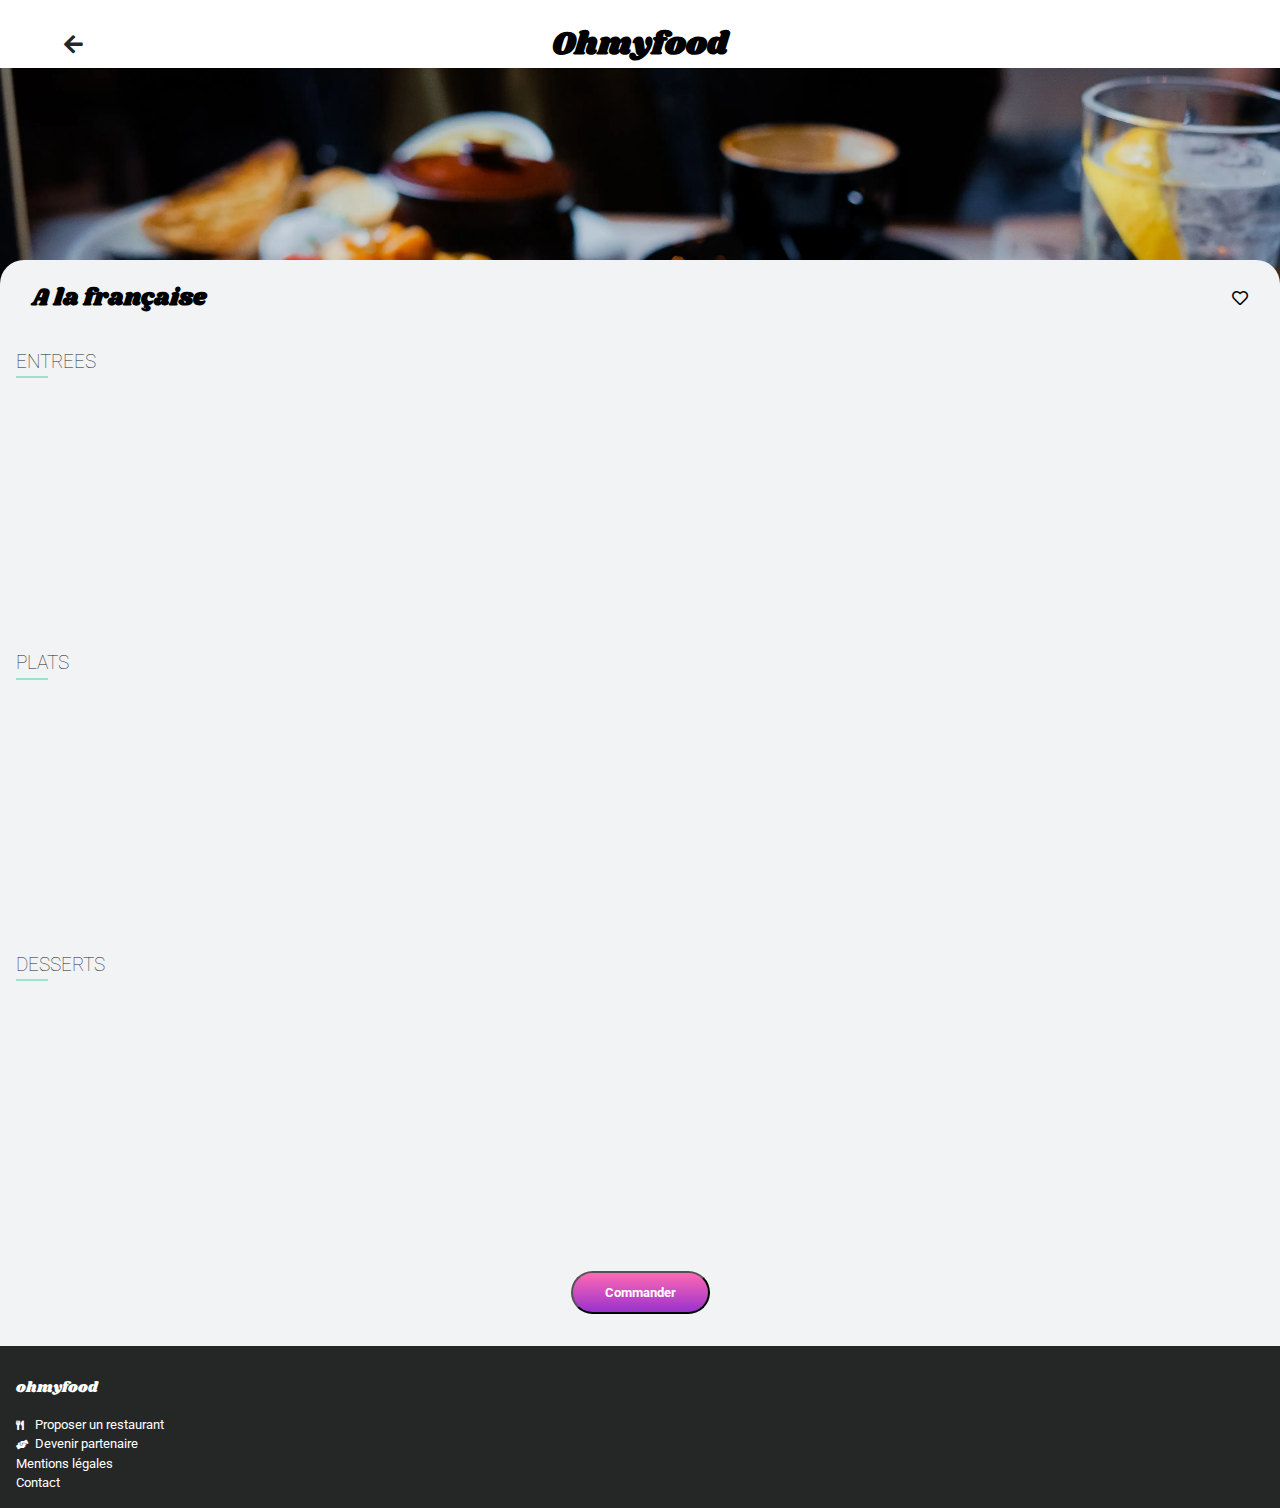
==== pages/menuFr.html @ 7b0df847 ":heavy_plus_sign: adding animations" ====
<!DOCTYPE html>
<html lang="fr">

<head>
    <meta charset="UTF-8" />
    <meta http-equiv="X-UA-Compatible" content="IE=edge" />
    <meta name="viewport" content="width=device-width, initial-scale=1.0" />
    <link rel="preconnect" href="https://fonts.googleapis.com">
    <link rel="preconnect" href="https://fonts.gstatic.com" crossorigin>
    <link href="https://fonts.googleapis.com/css2?family=Shrikhand&display=swap" rel="stylesheet">
    <link rel="stylesheet" href="https://cdnjs.cloudflare.com/ajax/libs/font-awesome/5.15.4/css/all.min.css"
        integrity="sha512-1ycn6IcaQQ40/MKBW2W4Rhis/DbILU74C1vSrLJxCq57o941Ym01SwNsOMqvEBFlcgUa6xLiPY/NS5R+E6ztJQ=="
        crossorigin="anonymous" referrerpolicy="no-referrer" />
    <link href="https://fonts.googleapis.com/css2?family=Roboto&family=Shrikhand&display=swap" rel="stylesheet">
    <title>Projet 3</title>
    <link rel="stylesheet" href="../assets/css/main.css" />
</head>

<body>
    <header class="hMenu">
        <a href="/"><i class="fas fa-arrow-left fa-lg"></i></a>
        <h1>Ohmyfood</h1>
    </header>
    <main>
    <section id="title">
        <img src="../assets/img/french.webp" alt="A la française"/>
        <div>
            <h2>A la française</h2>
            <i class="far fa-heart"></i>
        </div>
    </section>
    <section id="carte">
        <h3>ENTREES</h3>
        <div class="plat">
            <span>Tarte de poulpe acidulé</span>
            <div><p>Aux zests d'orange</p><span>25€</span></div>
        </div>
        <div class="plat">
            <span>Velouté de légumes d'antan</span>
            <div><p>Carotte, panais, topinambour</p><span>35€</span></div>
        </div>
        <div class="plat">
            <span>Soupe à l'oignon</span>
            <div><p>Revisitée</p><span>20€</span></div>
        </div>
        <h3>PLATS</h3>
        <div class="plat">
            <span>Coquille Saint-Jacques</span>
            <div><p>Accompagnées d'une purée de panais</p><span>40€</span></div>
        </div>
        <div class="plat">
            <span>Magret de canard</span>
            <div><p>Et parmentier de pommes de terre</p><span>35€</span></div>
        </div>
        <div class="plat">
            <span>Pigeonneau d'Ille-et-Vilaine</span>
            <div><p>Sur son lit de gnocchis aux légumes</p><span>44€</span></div>
        </div>
        <h3>DESSERTS</h3>
        <div class="plat">
            <span>Pétales de violettes glacés</span>
            <div><p>Et purée de noisettes</p><span>18€</span></div>
        </div>
        <div class="plat">
            <span>Fondant au chocolat</span>
            <div><p>Revisité</p><span>35€</span></div>
        </div>
        <div class="plat">
            <span>Millefeuille croustillant</span>
            <div><p>Myrtilles et pâte d'amande</p><span>23€</span></div>
        </div>
    </section>
    <section id="commande">
        <button>Commander</button>
    </section>
    </main>
    <footer>
        <h3>ohmyfood</h3>
        <div>
            <i class="fas fa-utensils fa-xs"></i>
            <a>Proposer un restaurant</a>
        </div>
        <div>
            <i class="fas fa-hands-helping fa-xs"></i>
            <a>Devenir partenaire</a>
        </div>
        <a>Mentions légales</a>
        <a>Contact</a>
    </footer>
</body>


</html>
---- assets/css/main.css ----
/* Color Definition */
/* Color definition */
/* Animations */
@-webkit-keyframes fade-in {
  to {
    -webkit-transform: translateY(0);
            transform: translateY(0);
    opacity: 1;
  }
}
@keyframes fade-in {
  to {
    -webkit-transform: translateY(0);
            transform: translateY(0);
    opacity: 1;
  }
}

@-webkit-keyframes spin {
  to {
    -webkit-transform: rotate(360deg);
            transform: rotate(360deg);
  }
}

@keyframes spin {
  to {
    -webkit-transform: rotate(360deg);
            transform: rotate(360deg);
  }
}

@-webkit-keyframes fade-out {
  99% {
    pointer-events: auto;
  }
  100% {
    pointer-events: none;
    opacity: 0;
  }
}

@keyframes fade-out {
  99% {
    pointer-events: auto;
  }
  100% {
    pointer-events: none;
    opacity: 0;
  }
}

* {
  font-family: Roboto;
}

body {
  margin: 0;
}

h1 {
  font-family: "Shrikhand";
  text-align: center;
}

button {
  text-decoration: none;
  border-radius: 32px;
  font-weight: bold;
  color: white;
  background-color: #9356dc;
  background: -webkit-gradient(linear, left top, left bottom, from(#ff69b4), to(#9932cc));
  background: linear-gradient(#ff69b4, #9932cc);
  padding: .75rem 2rem;
  margin-bottom: 2rem;
}

.spinning-loader {
  width: 100%;
  height: 100vh;
  background-color: red;
  position: fixed;
  top: 0;
  left: 0;
  z-index: 110;
  display: -webkit-box;
  display: -ms-flexbox;
  display: flex;
  -webkit-box-pack: center;
      -ms-flex-pack: center;
          justify-content: center;
  -webkit-box-align: center;
      -ms-flex-align: center;
          align-items: center;
  -webkit-animation: fade-out .5s 3s ease-out forwards;
          animation: fade-out .5s 3s ease-out forwards;
}

.spinning-loader::before {
  content: "";
  background-color: #9356dc;
  width: 2rem;
  height: 2rem;
  -webkit-animation: spin 2s infinite linear;
          animation: spin 2s infinite linear;
}

#choixResto {
  background-color: #f2f3f4;
  display: -webkit-box;
  display: -ms-flexbox;
  display: flex;
  -webkit-box-orient: vertical;
  -webkit-box-direction: normal;
      -ms-flex-direction: column;
          flex-direction: column;
  -webkit-box-pack: center;
      -ms-flex-pack: center;
          justify-content: center;
  -webkit-box-align: center;
      -ms-flex-align: center;
          align-items: center;
  text-align: center;
  width: 100%;
}

#choixResto div {
  display: -webkit-box;
  display: -ms-flexbox;
  display: flex;
  -webkit-box-pack: center;
      -ms-flex-pack: center;
          justify-content: center;
  -webkit-box-align: center;
      -ms-flex-align: center;
          align-items: center;
  background-color: #cacfd2;
  font-weight: bold;
  width: 100%;
}

#choixResto p {
  padding: 1rem;
}

#choixResto div i {
  margin-right: 0.5rem;
}

#choixResto .title {
  font-size: 2rem;
  font-weight: bold;
  margin: 2rem auto 0.5rem;
}

#fonctionnement {
  display: -webkit-box;
  display: -ms-flexbox;
  display: flex;
  -webkit-box-orient: vertical;
  -webkit-box-direction: normal;
      -ms-flex-direction: column;
          flex-direction: column;
  -webkit-box-pack: center;
      -ms-flex-pack: center;
          justify-content: center;
}

#fonctionnement h2 {
  font-size: 2rem;
  font-weight: bold;
  margin: 2rem 2rem 0.5rem 1rem;
}

#fonctionnement div {
  position: relative;
  display: -webkit-box;
  display: -ms-flexbox;
  display: flex;
  -webkit-box-pack: center;
      -ms-flex-pack: center;
          justify-content: center;
  -webkit-box-align: center;
      -ms-flex-align: center;
          align-items: center;
  background-color: #f2f3f4;
  -webkit-box-shadow: 10px 5px 5px #cacfd2;
          box-shadow: 10px 5px 5px #cacfd2;
  border-radius: 24px;
  width: 80%;
  height: 5rem;
  margin: 0 auto;
  margin-bottom: 2rem;
  padding: 0 0.5rem;
}

#fonctionnement .etape {
  width: 15rem;
}

#fonctionnement .num {
  position: absolute;
  top: 13%;
  left: -5%;
  color: white;
  background-color: #9356dc;
  display: -webkit-box;
  display: -ms-flexbox;
  display: flex;
  -webkit-box-pack: center;
      -ms-flex-pack: center;
          justify-content: center;
  -webkit-box-align: center;
      -ms-flex-align: center;
          align-items: center;
  width: 2rem;
  height: 2rem;
  border-radius: 24px;
}

#fonctionnement div:hover {
  background-color: #f2eafb;
}

#fonctionnement div:hover i {
  color: #9356dc;
}

#fonctionnement div i {
  color: grey;
  margin: 0 1rem 0 1.5rem;
}

#restaurants {
  background-color: #f2f3f4;
  display: -webkit-box;
  display: -ms-flexbox;
  display: flex;
  -webkit-box-orient: vertical;
  -webkit-box-direction: normal;
      -ms-flex-direction: column;
          flex-direction: column;
  padding: 0 1rem;
}

#restaurants a {
  text-decoration: none;
  color: black;
}

#restaurants .item {
  width: 100%;
  margin: 0 auto 1.5rem;
  border-radius: 16px;
  background-color: white;
  line-height: 1;
  position: relative;
}

#restaurants .item > div {
  display: -webkit-box;
  display: -ms-flexbox;
  display: flex;
  padding: .5rem;
  -webkit-box-pack: justify;
      -ms-flex-pack: justify;
          justify-content: space-between;
  -webkit-box-align: center;
      -ms-flex-align: center;
          align-items: center;
}

#restaurants .item > div p {
  margin: .5rem;
}

#restaurants .item > div .far:hover {
  color: #9356dc;
}

#restaurants .item > div div {
  display: -webkit-box;
  display: -ms-flexbox;
  display: flex;
  -webkit-box-orient: vertical;
  -webkit-box-direction: normal;
      -ms-flex-direction: column;
          flex-direction: column;
}

#restaurants .item > div div a {
  margin: .5rem;
}

#restaurants .item img {
  width: 100%;
  margin: 0 auto;
  border-top-left-radius: 16px;
  border-top-right-radius: 16px;
  height: 12rem;
  -o-object-fit: cover;
     object-fit: cover;
  z-index: 10;
}

#restaurants .item .new {
  position: absolute;
  top: .5rem;
  right: 1rem;
  width: 5rem;
  height: 1rem;
  background-color: #99E2D0;
  color: green;
  display: -webkit-box;
  display: -ms-flexbox;
  display: flex;
  -webkit-box-pack: center;
      -ms-flex-pack: center;
          justify-content: center;
  z-index: 100;
  border-radius: 6px;
}

#restaurants .item .nom {
  font-weight: bold;
}

.hMenu {
  position: relative;
}

.hMenu a {
  color: #252727;
}

.hMenu i {
  position: absolute;
  top: 30%;
  left: 5%;
}

#title {
  position: relative;
}

#title div {
  display: -webkit-box;
  display: -ms-flexbox;
  display: flex;
  -webkit-box-align: center;
      -ms-flex-align: center;
          align-items: center;
  -webkit-box-pack: justify;
      -ms-flex-pack: justify;
          justify-content: space-between;
  margin-top: 12rem;
  padding: 0 2rem;
  border-top-left-radius: 24px;
  border-top-right-radius: 24px;
  background-color: #f2f3f4;
}

#title img {
  position: absolute;
  top: -12rem;
  z-index: -1;
  width: 100%;
  height: auto;
}

#title h2 {
  font-family: "Shrikhand";
}

#carte {
  background-color: #f2f3f4;
  padding: 1rem;
}

#carte h3 {
  margin: 0;
  font-weight: lighter;
  color: #252727;
}

#carte h3::after {
  display: block;
  content: "";
  width: 2rem;
  height: 2px;
  background-color: #99E2D0;
  margin: .2rem 0 1rem;
}

#carte .plat {
  -webkit-transform: translateY(-5px);
          transform: translateY(-5px);
  opacity: 0;
  -webkit-animation: fade-in .6s ease-out forwards;
          animation: fade-in .6s ease-out forwards;
}

#carte .plat:nth-of-type(1) {
  -webkit-animation-delay: 0.15s;
          animation-delay: 0.15s;
}

#carte .plat:nth-of-type(2) {
  -webkit-animation-delay: 0.3s;
          animation-delay: 0.3s;
}

#carte .plat:nth-of-type(3) {
  -webkit-animation-delay: 0.45s;
          animation-delay: 0.45s;
}

#carte .plat:nth-of-type(4) {
  -webkit-animation-delay: 0.6s;
          animation-delay: 0.6s;
}

#carte .plat:nth-of-type(5) {
  -webkit-animation-delay: 0.75s;
          animation-delay: 0.75s;
}

#carte .plat:nth-of-type(6) {
  -webkit-animation-delay: 0.9s;
          animation-delay: 0.9s;
}

#carte .plat:nth-of-type(7) {
  -webkit-animation-delay: 1.05s;
          animation-delay: 1.05s;
}

#carte .plat:nth-of-type(8) {
  -webkit-animation-delay: 1.2s;
          animation-delay: 1.2s;
}

#carte .plat:nth-of-type(9) {
  -webkit-animation-delay: 1.35s;
          animation-delay: 1.35s;
}

#carte .plat:nth-of-type(10) {
  -webkit-animation-delay: 1.5s;
          animation-delay: 1.5s;
}

#carte .plat:nth-of-type(11) {
  -webkit-animation-delay: 1.65s;
          animation-delay: 1.65s;
}

#carte .plat:nth-of-type(12) {
  -webkit-animation-delay: 1.8s;
          animation-delay: 1.8s;
}

#carte .plat:nth-of-type(13) {
  -webkit-animation-delay: 1.95s;
          animation-delay: 1.95s;
}

#carte .plat:nth-of-type(14) {
  -webkit-animation-delay: 2.1s;
          animation-delay: 2.1s;
}

#carte .plat:nth-of-type(15) {
  -webkit-animation-delay: 2.25s;
          animation-delay: 2.25s;
}

#carte > div {
  background-color: #fff;
  border-radius: 16px;
  padding: 1rem;
  margin-bottom: 1rem;
}

#carte > div span {
  font-weight: bold;
}

#carte > div > div {
  display: -webkit-box;
  display: -ms-flexbox;
  display: flex;
  -webkit-box-align: center;
      -ms-flex-align: center;
          align-items: center;
  -webkit-box-pack: justify;
      -ms-flex-pack: justify;
          justify-content: space-between;
}

#carte > div > div p {
  margin: 0;
  color: #252727;
  overflow: hidden;
  white-space: nowrap;
  text-overflow: ellipsis;
}

#commande {
  background-color: #f2f3f4;
  display: -webkit-box;
  display: -ms-flexbox;
  display: flex;
  -webkit-box-pack: center;
      -ms-flex-pack: center;
          justify-content: center;
}

footer {
  display: -webkit-box;
  display: -ms-flexbox;
  display: flex;
  -webkit-box-orient: vertical;
  -webkit-box-direction: normal;
      -ms-flex-direction: column;
          flex-direction: column;
  font-size: 0.8rem;
  line-height: 1.5;
  padding: 1rem;
  background-color: #252727;
  color: white;
}

footer h3 {
  margin-bottom: 1rem;
  font-family: "Shrikhand";
  font-weight: 100;
}

footer .fas {
  width: 1rem;
}

.step-list__item--red {
  color: red;
}
/*# sourceMappingURL=main.css.map */
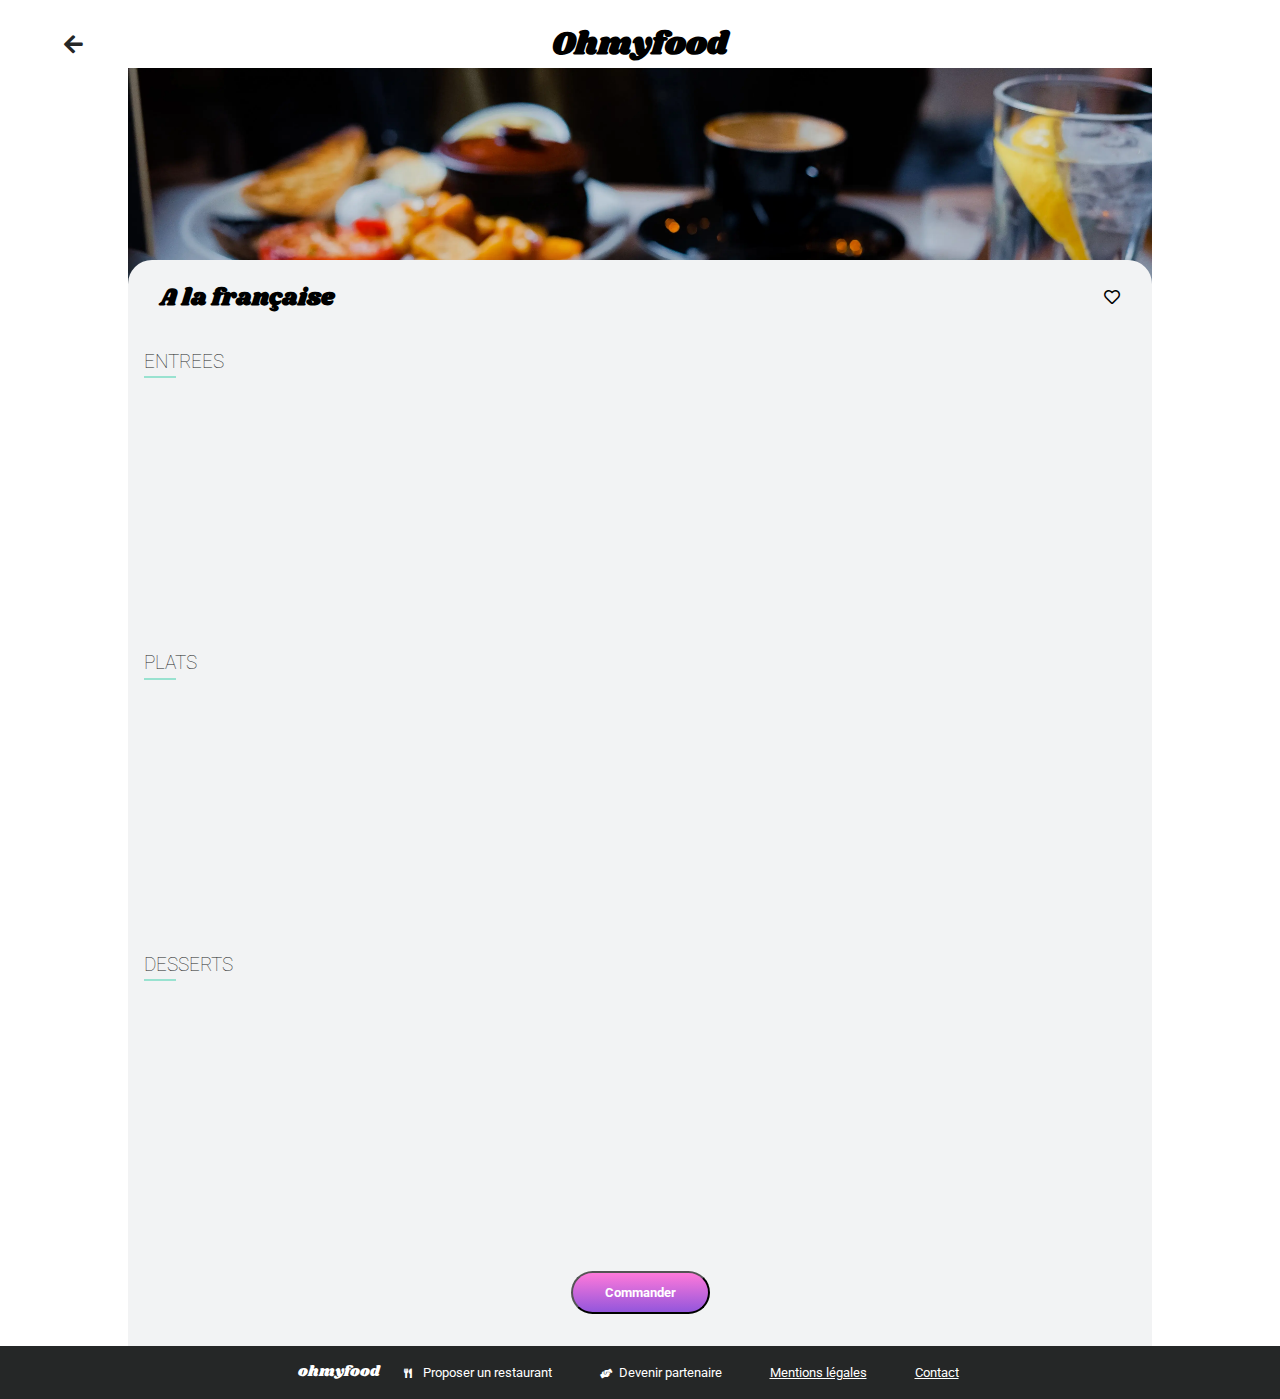
==== commit cdd3dea9: ":heavy_plus_sign: adding like animation" ====
--- a/pages/menuFr.html
+++ b/pages/menuFr.html
@@ -26,7 +26,14 @@
         <img src="../assets/img/french.webp" alt="A la française"/>
         <div>
             <h2>A la française</h2>
-            <i class="far fa-heart"></i>
+            <!-- <i class="far fa-heart"></i> -->
+            <input type="checkbox" id="changeHeartFr">
+            <label for="changeHeartFr" class="icoheartV">
+                <i class="far fa-heart"></i>
+            </label>
+            <label for="changeHeartFr" class="icoheartP">
+                <i class="fas fa-heart"></i>
+            </label>
         </div>
     </section>
     <section id="carte">
@@ -85,7 +92,7 @@
             <a>Devenir partenaire</a>
         </div>
         <a>Mentions légales</a>
-        <a>Contact</a>
+        <a href="mailto:votreadresse@mail.fr">Contact</a>
     </footer>
 </body>
 
--- a/assets/css/main.css
+++ b/assets/css/main.css
@@ -67,18 +67,23 @@
   text-decoration: none;
   border-radius: 32px;
   font-weight: bold;
-  color: white;
+  color: #fff;
   background-color: #9356dc;
-  background: -webkit-gradient(linear, left top, left bottom, from(#ff69b4), to(#9932cc));
-  background: linear-gradient(#ff69b4, #9932cc);
+  background: -webkit-gradient(linear, left top, left bottom, from(#ff79da), to(#9356dc));
+  background: linear-gradient(#ff79da, #9356dc);
   padding: .75rem 2rem;
   margin-bottom: 2rem;
+  cursor: pointer;
+}
+
+button:hover {
+  background: #ff7cdb;
 }
 
 .spinning-loader {
   width: 100%;
   height: 100vh;
-  background-color: red;
+  background-color: #c9abee;
   position: fixed;
   top: 0;
   left: 0;
@@ -192,6 +197,7 @@
   margin: 0 auto;
   margin-bottom: 2rem;
   padding: 0 0.5rem;
+  cursor: pointer;
 }
 
 #fonctionnement .etape {
@@ -200,8 +206,11 @@
 
 #fonctionnement .num {
   position: absolute;
-  top: 13%;
-  left: -5%;
+  top: 50%;
+  left: 0;
+  margin: 0;
+  -webkit-transform: translate(-50%, -50%);
+          transform: translate(-50%, -50%);
   color: white;
   background-color: #9356dc;
   display: -webkit-box;
@@ -229,6 +238,35 @@
 #fonctionnement div i {
   color: grey;
   margin: 0 1rem 0 1.5rem;
+}
+
+.icoheartP {
+  display: none;
+}
+
+.far:hover {
+  color: #9356dc;
+  cursor: pointer;
+}
+
+.fa-heart:hover {
+  color: #9356dc;
+}
+
+#changeHeartGout, #changeHeartNote, #changeHeartFr, #changeHeartSens {
+  display: none;
+}
+
+#changeHeartGout:checked + .icoheartV, #changeHeartNote:checked + .icoheartV, #changeHeartFr:checked + .icoheartV, #changeHeartSens:checked + .icoheartV {
+  display: none;
+}
+
+#changeHeartGout:checked + .icoheartV + .icoheartP, #changeHeartNote:checked + .icoheartV + .icoheartP, #changeHeartFr:checked + .icoheartV + .icoheartP, #changeHeartSens:checked + .icoheartV + .icoheartP {
+  display: block;
+}
+
+#changeHeartGout:checked + .icoheartP, #changeHeartNote:checked + .icoheartP, #changeHeartFr:checked + .icoheartP, #changeHeartSens:checked + .icoheartP {
+  display: block;
 }
 
 #restaurants {
@@ -274,7 +312,7 @@
   margin: .5rem;
 }
 
-#restaurants .item > div .far:hover {
+#restaurants .item > div .fas {
   color: #9356dc;
 }
 
@@ -325,6 +363,27 @@
   font-weight: bold;
 }
 
+@media (min-width: 980px) {
+  main {
+    width: 100%;
+    margin: 0 auto;
+  }
+  section {
+    width: auto;
+    margin: 0 10%;
+  }
+  #fonctionnement {
+    margin: 0 20%;
+  }
+  #choixResto {
+    width: 100%;
+    margin: 0;
+  }
+  #restaurants {
+    border-radius: 24px;
+  }
+}
+
 .hMenu {
   position: relative;
 }
@@ -541,7 +600,33 @@
   width: 1rem;
 }
 
+footer a {
+  color: #fff;
+}
+
+@media (min-width: 980px) {
+  footer {
+    -webkit-box-orient: horizontal;
+    -webkit-box-direction: normal;
+        -ms-flex-direction: row;
+            flex-direction: row;
+    -webkit-box-pack: center;
+        -ms-flex-pack: center;
+            justify-content: center;
+    -webkit-box-align: center;
+        -ms-flex-align: center;
+            align-items: center;
+    padding: 0;
+  }
+  footer > div, footer > a {
+    margin: 0 1.5rem;
+  }
+  footer > a {
+    text-decoration: underline;
+  }
+}
+
 .step-list__item--red {
-  color: red;
+  color: #ff79da;
 }
 /*# sourceMappingURL=main.css.map */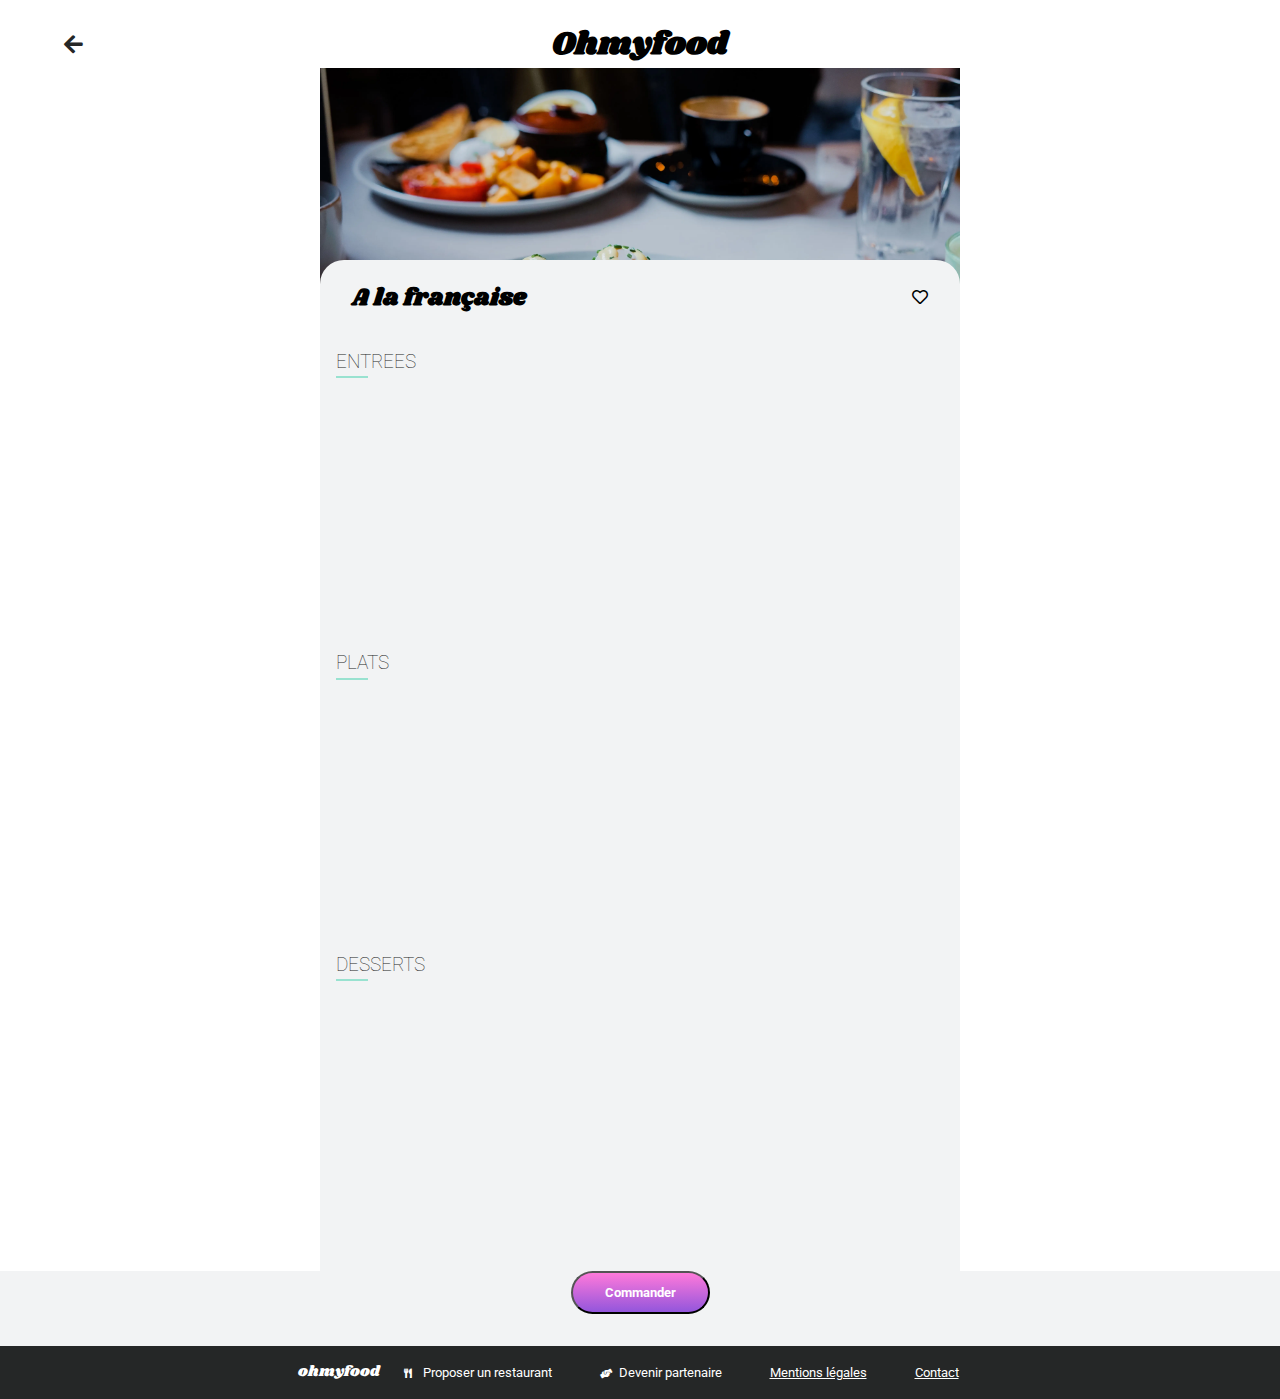
==== commit 471f8513: ":lipstick: last css changes before review" ====
--- a/pages/menuFr.html
+++ b/pages/menuFr.html
@@ -26,7 +26,6 @@
         <img src="../assets/img/french.webp" alt="A la française"/>
         <div>
             <h2>A la française</h2>
-            <!-- <i class="far fa-heart"></i> -->
             <input type="checkbox" id="changeHeartFr">
             <label for="changeHeartFr" class="icoheartV">
                 <i class="far fa-heart"></i>
@@ -39,47 +38,101 @@
     <section id="carte">
         <h3>ENTREES</h3>
         <div class="plat">
-            <span>Tarte de poulpe acidulé</span>
-            <div><p>Aux zests d'orange</p><span>25€</span></div>
+            <div class="plat-content">
+                <div class="description">
+                    <span>Tartare de poulpe acidulé</span>
+                    <p>Aux zests d'orange</p>
+                </div>
+                <span class="price">25€</span>
+            </div>
+            <div class="animCheck"><i class="fas fa-check-circle"></i></div>
         </div>
         <div class="plat">
-            <span>Velouté de légumes d'antan</span>
-            <div><p>Carotte, panais, topinambour</p><span>35€</span></div>
+            <div class="plat-content">
+                <div class="description">
+                    <span>Velouté de légumes d'antan</span>
+                    <p>Carotte, panais, topinambour</p>
+                </div>
+                <span class="price">35€</span>
+            </div>
+            <div class="animCheck"><i class="fas fa-check-circle"></i></div>
         </div>
         <div class="plat">
-            <span>Soupe à l'oignon</span>
-            <div><p>Revisitée</p><span>20€</span></div>
+            <div class="plat-content">
+                <div class="description">
+                    <span>Soupe à l'oignon</span>
+                    <p>Revisitée</p>
+                </div>
+                <span class="price">20€</span>
+            </div>
+            <div class="animCheck"><i class="fas fa-check-circle"></i></div>
         </div>
         <h3>PLATS</h3>
         <div class="plat">
-            <span>Coquille Saint-Jacques</span>
-            <div><p>Accompagnées d'une purée de panais</p><span>40€</span></div>
+            <div class="plat-content">
+                <div class="description">
+                    <span>Coquilles Saint-Jacques</span>
+                    <p>Accompagné d'une purée de panais</p>
+                </div>
+                <span class="price">40€</span>
+            </div>
+            <div class="animCheck"><i class="fas fa-check-circle"></i></div>
         </div>
         <div class="plat">
-            <span>Magret de canard</span>
-            <div><p>Et parmentier de pommes de terre</p><span>35€</span></div>
+            <div class="plat-content">
+                <div class="description">
+                    <span>Magret de canard</span>
+                    <p>Et parmentier de pommes de terre</p>
+                </div>
+                <span class="price">35€</span>
+            </div>
+            <div class="animCheck"><i class="fas fa-check-circle"></i></div>
         </div>
         <div class="plat">
-            <span>Pigeonneau d'Ille-et-Vilaine</span>
-            <div><p>Sur son lit de gnocchis aux légumes</p><span>44€</span></div>
+            <div class="plat-content">
+                <div class="description">
+                    <span>Pigeonneau d'Ille-et-Vilaine</span>
+                    <p>Sur son lit de gnocchis aux légumes</p>
+                </div>
+                <span class="price">44€</span>
+            </div>
+            <div class="animCheck"><i class="fas fa-check-circle"></i></div>
         </div>
         <h3>DESSERTS</h3>
         <div class="plat">
-            <span>Pétales de violettes glacés</span>
-            <div><p>Et purée de noisettes</p><span>18€</span></div>
+            <div class="plat-content">
+                <div class="description">
+                    <span>Pétales de vilettes glacés</span>
+                    <p>Et purée de noisettes</p>
+                </div>
+                <span class="price">18€</span>
+            </div>
+            <div class="animCheck"><i class="fas fa-check-circle"></i></div>
         </div>
         <div class="plat">
-            <span>Fondant au chocolat</span>
-            <div><p>Revisité</p><span>35€</span></div>
+            <div class="plat-content">
+                <div class="description">
+                    <span>Fondant au chocolat</span>
+                    <p>Revisité</p>
+                </div>
+                <span class="price">22€</span>
+            </div>
+            <div class="animCheck"><i class="fas fa-check-circle"></i></div>
         </div>
         <div class="plat">
-            <span>Millefeuille croustillant</span>
-            <div><p>Myrtilles et pâte d'amande</p><span>23€</span></div>
+            <div class="plat-content">
+                <div class="description">
+                    <span>Millefeuille croustillant</span>
+                    <p>Myrtilles et pâte d'amande</p>
+                </div>
+                <span class="price">23€</span>
+            </div>
+            <div class="animCheck"><i class="fas fa-check-circle"></i></div>
         </div>
     </section>
-    <section id="commande">
+    <div id="commande">
         <button>Commander</button>
-    </section>
+    </div>
     </main>
     <footer>
         <h3>ohmyfood</h3>
--- a/assets/css/main.css
+++ b/assets/css/main.css
@@ -103,7 +103,9 @@
 
 .spinning-loader::before {
   content: "";
-  background-color: #9356dc;
+  border: 4px solid #9356dc;
+  border-bottom: 4px solid transparent;
+  border-radius: 50%;
   width: 2rem;
   height: 2rem;
   -webkit-animation: spin 2s infinite linear;
@@ -193,6 +195,7 @@
           box-shadow: 10px 5px 5px #cacfd2;
   border-radius: 24px;
   width: 80%;
+  max-width: 30rem;
   height: 5rem;
   margin: 0 auto;
   margin-bottom: 2rem;
@@ -370,10 +373,7 @@
   }
   section {
     width: auto;
-    margin: 0 10%;
-  }
-  #fonctionnement {
-    margin: 0 20%;
+    margin: 0 25%;
   }
   #choixResto {
     width: 100%;
@@ -452,11 +452,32 @@
 }
 
 #carte .plat {
-  -webkit-transform: translateY(-5px);
-          transform: translateY(-5px);
   opacity: 0;
   -webkit-animation: fade-in .6s ease-out forwards;
           animation: fade-in .6s ease-out forwards;
+  -webkit-transform: translateY(-5px);
+          transform: translateY(-5px);
+  color: black;
+  background-color: #fff;
+  border-radius: 24px;
+  margin-bottom: 1rem;
+  display: -webkit-box;
+  display: -ms-flexbox;
+  display: flex;
+  -webkit-box-align: stretch;
+      -ms-flex-align: stretch;
+          align-items: stretch;
+  overflow: hidden;
+  cursor: pointer;
+}
+
+#carte .plat span {
+  font-weight: bold;
+}
+
+#carte .plat .price {
+  -ms-flex-item-align: end;
+      align-self: flex-end;
 }
 
 #carte .plat:nth-of-type(1) {
@@ -534,35 +555,72 @@
           animation-delay: 2.25s;
 }
 
-#carte > div {
-  background-color: #fff;
-  border-radius: 16px;
+#carte .plat .plat-content {
+  position: relative;
+  display: -webkit-box;
+  display: -ms-flexbox;
+  display: flex;
+  -webkit-box-align: start;
+      -ms-flex-align: start;
+          align-items: flex-start;
+  overflow: hidden;
   padding: 1rem;
-  margin-bottom: 1rem;
-}
-
-#carte > div span {
-  font-weight: bold;
-}
-
-#carte > div > div {
-  display: -webkit-box;
-  display: -ms-flexbox;
-  display: flex;
-  -webkit-box-align: center;
-      -ms-flex-align: center;
-          align-items: center;
-  -webkit-box-pack: justify;
-      -ms-flex-pack: justify;
-          justify-content: space-between;
-}
-
-#carte > div > div p {
+  -webkit-box-flex: 1;
+      -ms-flex: 1;
+          flex: 1;
+}
+
+#carte .plat .plat-content .description {
+  max-width: 90%;
+}
+
+#carte .plat .plat-content .description p {
   margin: 0;
-  color: #252727;
   overflow: hidden;
   white-space: nowrap;
   text-overflow: ellipsis;
+  width: 100%;
+}
+
+#carte .plat .plat-content .price {
+  margin-left: auto;
+  display: block;
+}
+
+#carte .plat .animCheck {
+  width: 0;
+  background-color: #99E2D0;
+  color: #fff;
+  display: -webkit-box;
+  display: -ms-flexbox;
+  display: flex;
+  -webkit-box-align: center;
+      -ms-flex-align: center;
+          align-items: center;
+  -webkit-box-pack: center;
+      -ms-flex-pack: center;
+          justify-content: center;
+  font-size: 1.7rem;
+  -webkit-transition: width .3s;
+  transition: width .3s;
+}
+
+#carte .plat .animCheck i {
+  -webkit-transition: -webkit-transform .6s;
+  transition: -webkit-transform .6s;
+  transition: transform .6s;
+  transition: transform .6s, -webkit-transform .6s;
+  -webkit-transform: rotate(0);
+          transform: rotate(0);
+}
+
+#carte .plat:hover .animCheck {
+  width: 4rem;
+}
+
+#carte .plat:hover .animCheck i {
+  -webkit-transform: rotate(360deg);
+          transform: rotate(360deg);
 }
 
 #commande {
@@ -587,7 +645,7 @@
   line-height: 1.5;
   padding: 1rem;
   background-color: #252727;
-  color: white;
+  color: #fff;
 }
 
 footer h3 {
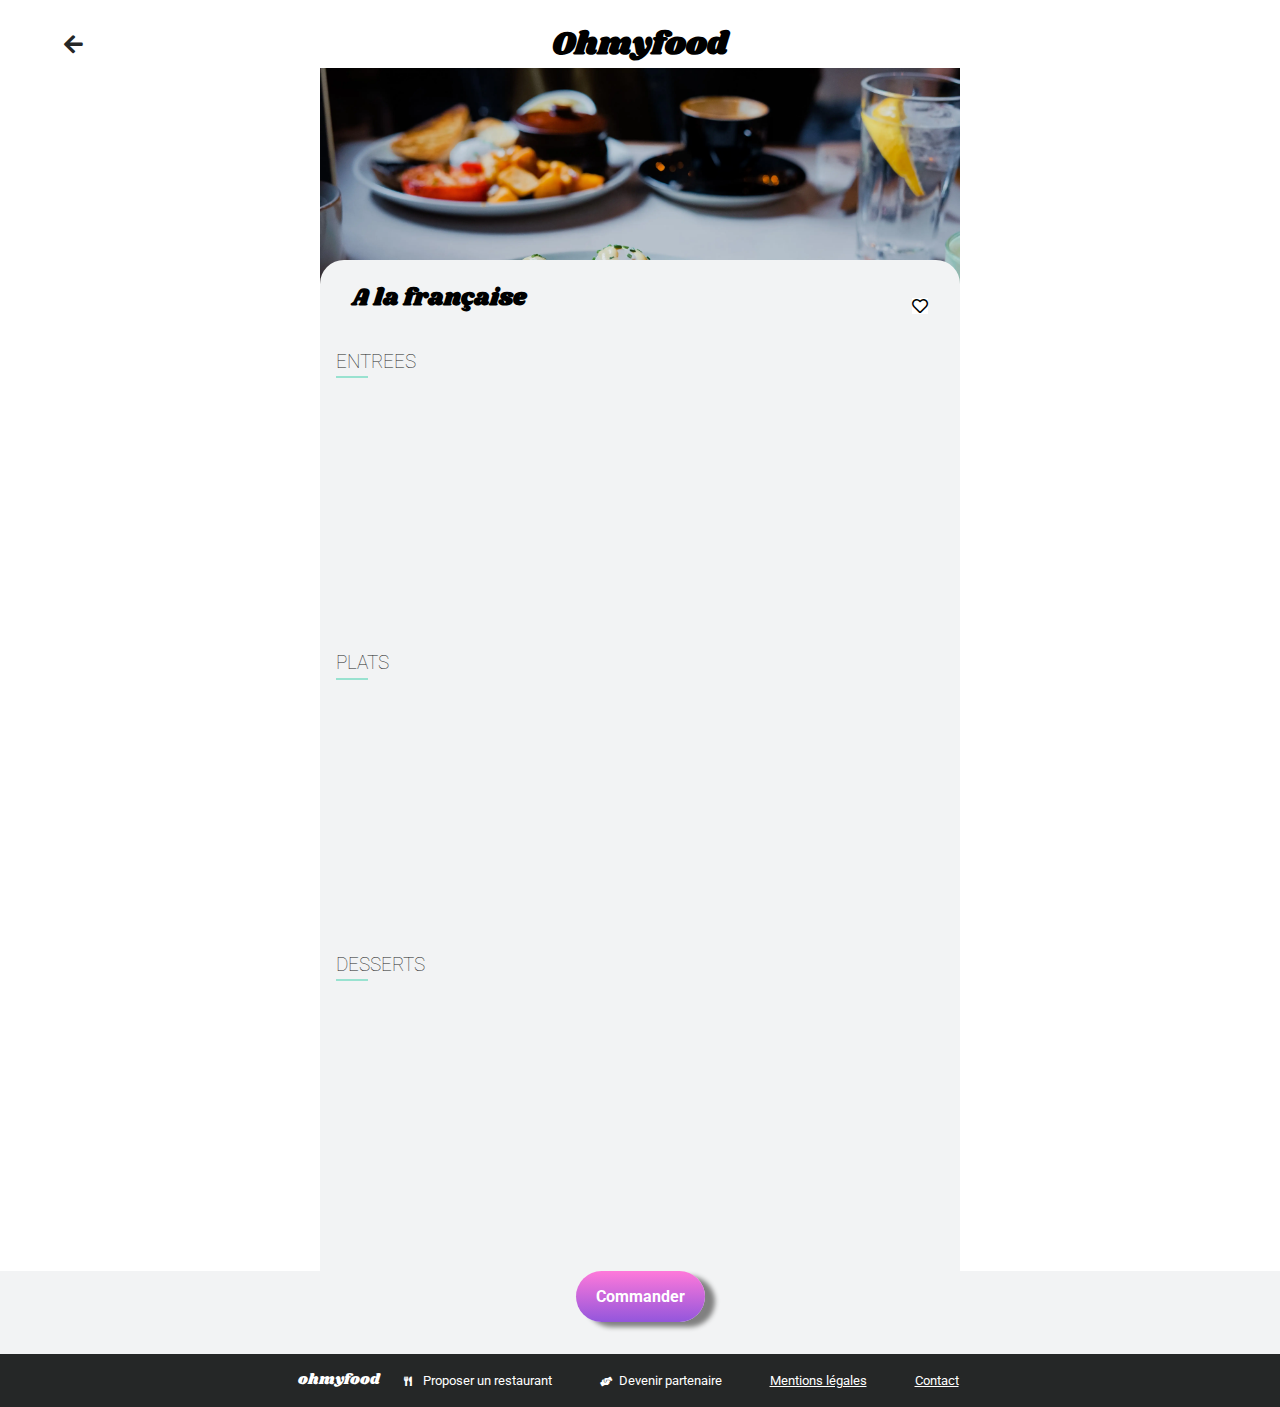
==== commit 0850c412: ":lipstick: last changes button details" ====
--- a/pages/menuFr.html
+++ b/pages/menuFr.html
@@ -18,7 +18,7 @@
 
 <body>
     <header class="hMenu">
-        <a href="/"><i class="fas fa-arrow-left fa-lg"></i></a>
+        <a href="/LydericHancelin_3_27102021/"><i class="fas fa-arrow-left fa-lg"></i></a>
         <h1>Ohmyfood</h1>
     </header>
     <main>
@@ -27,10 +27,8 @@
         <div>
             <h2>A la française</h2>
             <input type="checkbox" id="changeHeartFr">
-            <label for="changeHeartFr" class="icoheartV">
+            <label for="changeHeartFr" class="icoheart">
                 <i class="far fa-heart"></i>
-            </label>
-            <label for="changeHeartFr" class="icoheartP">
                 <i class="fas fa-heart"></i>
             </label>
         </div>
@@ -131,7 +129,7 @@
         </div>
     </section>
     <div id="commande">
-        <button>Commander</button>
+        <div class="bouton">Commander</div>
     </div>
     </main>
     <footer>
--- a/assets/css/main.css
+++ b/assets/css/main.css
@@ -61,23 +61,6 @@
 h1 {
   font-family: "Shrikhand";
   text-align: center;
-}
-
-button {
-  text-decoration: none;
-  border-radius: 32px;
-  font-weight: bold;
-  color: #fff;
-  background-color: #9356dc;
-  background: -webkit-gradient(linear, left top, left bottom, from(#ff79da), to(#9356dc));
-  background: linear-gradient(#ff79da, #9356dc);
-  padding: .75rem 2rem;
-  margin-bottom: 2rem;
-  cursor: pointer;
-}
-
-button:hover {
-  background: #ff7cdb;
 }
 
 .spinning-loader {
@@ -110,6 +93,27 @@
   height: 2rem;
   -webkit-animation: spin 2s infinite linear;
           animation: spin 2s infinite linear;
+}
+
+.bouton {
+  text-decoration: none;
+  border-radius: 32px;
+  -webkit-box-shadow: 10px 5px 5px gray;
+          box-shadow: 10px 5px 5px gray;
+  font-weight: bold;
+  color: #fff;
+  background-color: #9356dc;
+  background: -webkit-gradient(linear, left top, left bottom, from(#ff79da), to(#9356dc));
+  background: linear-gradient(#ff79da, #9356dc);
+  padding: 1rem 1.25rem;
+  margin-bottom: 2rem;
+  cursor: pointer;
+}
+
+.bouton:hover {
+  background: #ff7cdb;
+  -webkit-box-shadow: 10px 5px 5px #4d4d4d;
+          box-shadow: 10px 5px 5px #4d4d4d;
 }
 
 #choixResto {
@@ -131,7 +135,7 @@
   width: 100%;
 }
 
-#choixResto div {
+#choixResto .town {
   display: -webkit-box;
   display: -ms-flexbox;
   display: flex;
@@ -243,10 +247,6 @@
   margin: 0 1rem 0 1.5rem;
 }
 
-.icoheartP {
-  display: none;
-}
-
 .far:hover {
   color: #9356dc;
   cursor: pointer;
@@ -256,20 +256,116 @@
   color: #9356dc;
 }
 
-#changeHeartGout, #changeHeartNote, #changeHeartFr, #changeHeartSens {
+#changeHeartGout {
   display: none;
 }
 
-#changeHeartGout:checked + .icoheartV, #changeHeartNote:checked + .icoheartV, #changeHeartFr:checked + .icoheartV, #changeHeartSens:checked + .icoheartV {
+#changeHeartGout + .icoheart {
+  position: relative;
+}
+
+#changeHeartGout + .icoheart > .far {
+  opacity: 1;
+  -webkit-transition: opacity .3s;
+  transition: opacity .3s;
+}
+
+#changeHeartGout + .icoheart > .fas {
+  opacity: 0;
+  -webkit-transition: opacity .3s;
+  transition: opacity .3s;
+}
+
+#changeHeartGout:checked + .icoheart > .far {
+  opacity: 0;
+}
+
+#changeHeartGout:checked + .icoheart > .fas {
+  opacity: 1;
+}
+
+#changeHeartNote {
   display: none;
 }
 
-#changeHeartGout:checked + .icoheartV + .icoheartP, #changeHeartNote:checked + .icoheartV + .icoheartP, #changeHeartFr:checked + .icoheartV + .icoheartP, #changeHeartSens:checked + .icoheartV + .icoheartP {
-  display: block;
-}
-
-#changeHeartGout:checked + .icoheartP, #changeHeartNote:checked + .icoheartP, #changeHeartFr:checked + .icoheartP, #changeHeartSens:checked + .icoheartP {
-  display: block;
+#changeHeartNote + .icoheart {
+  position: relative;
+}
+
+#changeHeartNote + .icoheart > .far {
+  opacity: 1;
+  -webkit-transition: opacity .3s;
+  transition: opacity .3s;
+}
+
+#changeHeartNote + .icoheart > .fas {
+  opacity: 0;
+  -webkit-transition: opacity .3s;
+  transition: opacity .3s;
+}
+
+#changeHeartNote:checked + .icoheart > .far {
+  opacity: 0;
+}
+
+#changeHeartNote:checked + .icoheart > .fas {
+  opacity: 1;
+}
+
+#changeHeartFr {
+  display: none;
+}
+
+#changeHeartFr + .icoheart {
+  position: relative;
+}
+
+#changeHeartFr + .icoheart > .far {
+  opacity: 1;
+  -webkit-transition: opacity .3s;
+  transition: opacity .3s;
+}
+
+#changeHeartFr + .icoheart > .fas {
+  opacity: 0;
+  -webkit-transition: opacity .3s;
+  transition: opacity .3s;
+}
+
+#changeHeartFr:checked + .icoheart > .far {
+  opacity: 0;
+}
+
+#changeHeartFr:checked + .icoheart > .fas {
+  opacity: 1;
+}
+
+#changeHeartSens {
+  display: none;
+}
+
+#changeHeartSens + .icoheart {
+  position: relative;
+}
+
+#changeHeartSens + .icoheart > .far {
+  opacity: 1;
+  -webkit-transition: opacity .3s;
+  transition: opacity .3s;
+}
+
+#changeHeartSens + .icoheart > .fas {
+  opacity: 0;
+  -webkit-transition: opacity .3s;
+  transition: opacity .3s;
+}
+
+#changeHeartSens:checked + .icoheart > .far {
+  opacity: 0;
+}
+
+#changeHeartSens:checked + .icoheart > .fas {
+  opacity: 1;
 }
 
 #restaurants {
@@ -315,8 +411,25 @@
   margin: .5rem;
 }
 
+#restaurants .item > div .fa-heart {
+  cursor: pointer;
+  -webkit-transition: opacity .5s;
+  transition: opacity .5s;
+  color: transparent;
+  position: absolute;
+  right: 0;
+}
+
+#restaurants .item > div .far {
+  background-color: white;
+  color: black;
+}
+
 #restaurants .item > div .fas {
-  color: #9356dc;
+  background: -webkit-gradient(linear, left top, left bottom, from(#9356dc), to(#ff79da));
+  background: linear-gradient(#9356dc, #ff79da);
+  background-clip: text;
+  -webkit-background-clip: text;
 }
 
 #restaurants .item > div div {
@@ -351,7 +464,6 @@
   width: 5rem;
   height: 1rem;
   background-color: #99E2D0;
-  color: green;
   display: -webkit-box;
   display: -ms-flexbox;
   display: flex;
@@ -429,6 +541,27 @@
 
 #title h2 {
   font-family: "Shrikhand";
+}
+
+#title .fa-heart {
+  cursor: pointer;
+  -webkit-transition: opacity .5s;
+  transition: opacity .5s;
+  color: transparent;
+  position: absolute;
+  right: 0;
+}
+
+#title .far {
+  background-color: white;
+  color: black;
+}
+
+#title .fas {
+  background: -webkit-gradient(linear, left top, left bottom, from(#9356dc), to(#ff79da));
+  background: linear-gradient(#9356dc, #ff79da);
+  background-clip: text;
+  -webkit-background-clip: text;
 }
 
 #carte {
